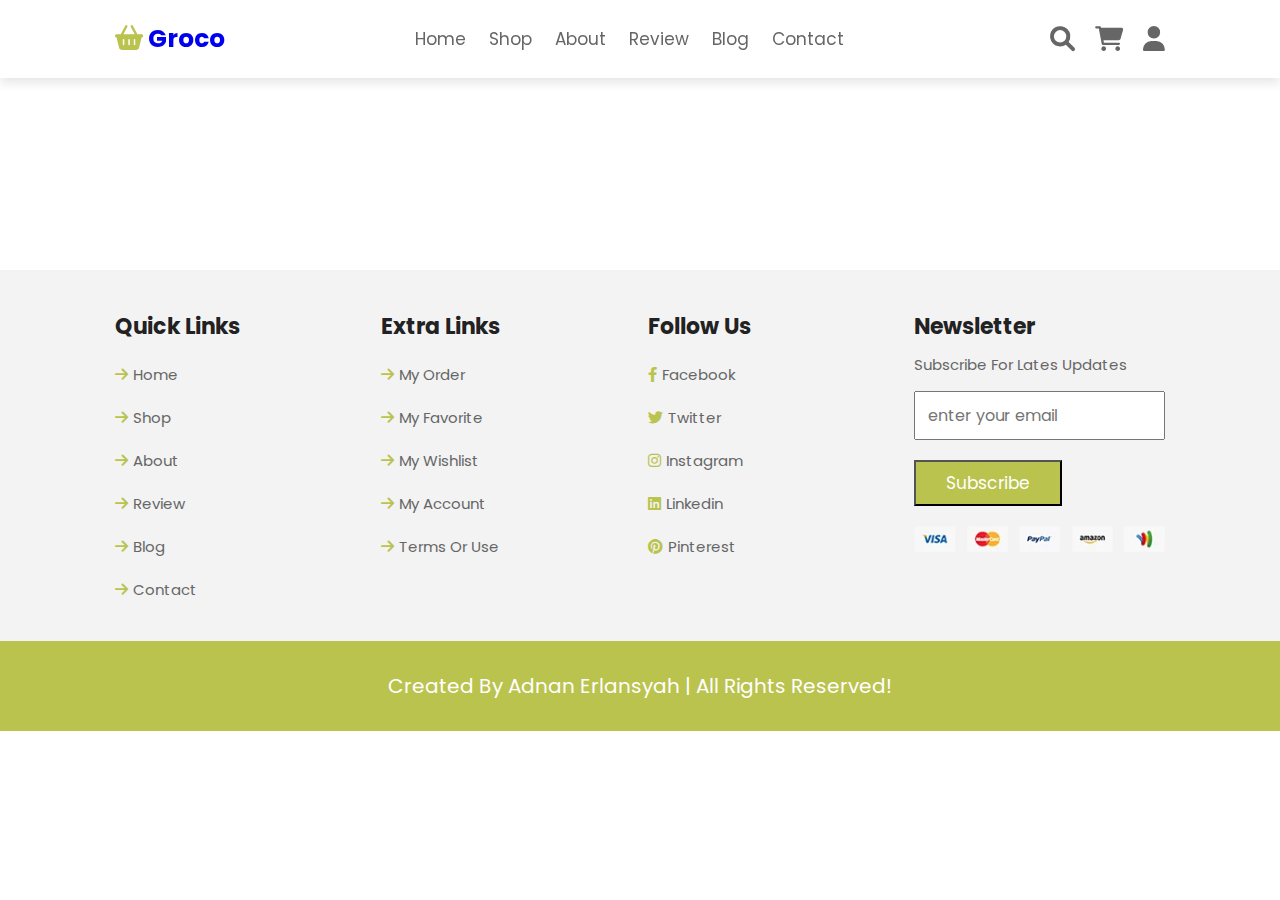
==== foodwebsite2/blog.html @ fff57b1a "two themes of webfood" ====
<!DOCTYPE html>
<html lang="en">
<head>
	<meta charset="UTF-8">
	<meta name="viewport" content="width=device-width, initial-scale=1.0">
	<title>blog</title>

	<!-- link stylesheet -->
	<link rel="stylesheet" href="css/style.css">

	<!-- font awesome cdn link -->
	<link rel="stylesheet" href="https://cdnjs.cloudflare.com/ajax/libs/font-awesome/6.0.0-beta2/css/all.min.css">


</head>
<body>
	

<!-- header section starts -->

<header class="header">
	<a href="home.html" class="logo"><i class="fas fa-shopping-basket"></i>groco</a>

    <nav class="navbar">
    	<a href="home.html">home</a>
    	<a href="shop.html">shop</a>
    	<a href="about.html">about</a>
    	<a href="review.html">review</a>
    	<a href="blog.html">blog</a>
    	<a href="contact.html">contact</a>
    </nav>

    <div class="icons">
    	<div class="fas fa-bars" id="menu-btn"></div>
    	<div class="fas fa-search" id="search-btn"></div>
    	<div class="fas fa-shopping-cart" id="cart-btn"></div>
    	<div class="fas fa-user" id="login-btn"></div>
    </div>

    <form action="" class="search-form">
    	<input type="text" placeholder="search here..." class="search" id="search-box">
    	<label for="search-box" class="fas fa-search"></label>
    </form>

    <div class="shopping-cart">
    	<div class="box">
    		<i class="fas fa-times"></i>
    		<img src="image/cart-1.jpg" alt="">
    		<div class="content">
    			<h3>organic food</h3>
    			<span class="quantity">1</span>
    			<span class="multiply">x</span>
    			<span class="price">$18.99</span>
    		</div>
    	</div>
    	<div class="box">
    		<i class="fas fa-times"></i>
    		<img src="image/cart-2.jpg" alt="">
    		<div class="content">
    			<h3>organic food</h3>
    			<span class="quantity">1</span>
    			<span class="multiply">x</span>
    			<span class="price">$18.99</span>
    		</div>
    	</div>
    	<div class="box">
    		<i class="fas fa-times"></i>
    		<img src="image/cart-3.jpg" alt="">
    		<div class="content">
    			<h3>organic food</h3>
    			<span class="quantity">1</span>
    			<span class="multiply">x</span>
    			<span class="price">$18.99</span>
    		</div>
    	</div>
    	<h3 class="total">total : <span>56.97</span></h3>
    	<a href="#" class="btn">checkout cart</a>
    </div>

    <form action="" class="login-form">
    	<h3>login form</h3>
    	<input type="email" placeholder="enter your email" class="box">
    	<input type="password" placeholder="enter your password" class="box">
    	<div class="remember">
    		<input type="checkbox" name="" id="remember-me">
    		<label for="remember-me">remember me</label>
    	</div>
    	<input type="submit" value="login now" class="btn">
    	<p>forget password? <a href="#">click here</a></p>
    	<p>don't have an account? <a href="#">create one</a></p>
    </form>

</header>

<!-- header section ends -->











<div class="space"></div>


<!-- footer section starts  -->

<section class="footer">
	<div class="box-container">
		
  		<div class="box">
  			<h3>quick links</h3>
	    	<a href="home.html"><i class="fas fa-arrow-right"></i>home</a>
	    	<a href="shop.html"><i class="fas fa-arrow-right"></i>shop</a>
	    	<a href="about.html"><i class="fas fa-arrow-right"></i>about</a>
	    	<a href="review.html"><i class="fas fa-arrow-right"></i>review</a>
	    	<a href="blog.html"><i class="fas fa-arrow-right"></i>blog</a>
	    	<a href="contact.html"><i class="fas fa-arrow-right"></i>contact</a>
  		</div>

  		<div class="box">
  			<h3>extra links</h3>
  			<a href="#"><i class="fas fa-arrow-right"></i>my order</a>
  			<a href="#"><i class="fas fa-arrow-right"></i>my favorite</a>
  			<a href="#"><i class="fas fa-arrow-right"></i>my wishlist</a>
  			<a href="#"><i class="fas fa-arrow-right"></i>my account</a>
  			<a href="#"><i class="fas fa-arrow-right"></i>terms or use</a>
  		</div>

  		<div class="box">
  			<h3>follow us</h3>
  			<a href="#"><i class="fab fa-facebook-f"></i>facebook</a>
  			<a href="#"><i class="fab fa-twitter"></i>twitter</a>
  			<a href="#"><i class="fab fa-instagram"></i>instagram</a>
  			<a href="#"><i class="fab fa-linkedin"></i>linkedin</a>
  			<a href="#"><i class="fab fa-pinterest"></i>pinterest</a>
  		</div>

  		<div class="box">
  			<h3>newsletter</h3>
  			<p>subscribe for lates updates</p>
  			
  			<form action="">
  				<input type="email" placeholder="enter your email" name="" id="">
  				<input type="submit" value="subscribe" class="btn">
  			</form>
  			<img src="image/payment.png" class="payment" alt="">
  		</div>

  		

	</div>
</section>

<section class="credit">
	created by adnan erlansyah | all rights reserved!
</section>

<!-- footer section ends  -->

<script src="js/script.js"></script>	

</body>
</html>
---- foodwebsite2/css/style.css ----
@import url("https://fonts.googleapis.com/css2?family=Poppins:wght@200;300;400;500;600&display=swap");
* {
  margin: 0;
  padding: 0;
  font-family: 'Poppins', sans-serif;
  box-sizing: border-box;
  outline: none;
  text-decoration: none;
  text-transform: capitalize;
  transition: .2s linear; }

html {
  font-size: 62.5%;
  overflow-x: hidden;
  scroll-behavior: smooth; }

section {
  padding: 3rem 9%; }

.heading {
  background: url(../image/heading-bg.jpg) no-repeat;
  background-size: cover;
  background-position: center;
  text-align: center;
  padding-top: 12rem;
  padding-bottom: 8rem; }
  .heading h1 {
    color: #222;
    font-size: 4rem; }
  .heading p {
    padding-top: 1rem;
    font-size: 2rem;
    color: #666; }
    .heading p a {
      color: #222;
      padding-right: .5rem; }
      .heading p a:hover {
        color: #bac34e; }

.title {
  display: flex;
  align-items: center;
  font-size: 2.5rem;
  margin-bottom: 3rem;
  padding: 1.2rem 0;
  border-bottom: 0.1rem solid rgba(0, 0, 0, 0.1);
  color: #222; }
  .title span {
    color: #bac34e;
    padding-left: .5rem; }
  .title a {
    margin-left: auto;
    color: #666;
    font-size: 1.5rem; }
    .title a:hover {
      color: #bac34e; }

.btn {
  margin-top: 1rem;
  display: inline-block;
  padding: .8rem 3rem;
  background: #bac34e;
  color: #fff;
  font-size: 1.7rem;
  cursor: pointer; }
  .btn:hover {
    background: #222; }

.header {
  position: fixed;
  top: 0;
  left: 0;
  right: 0;
  z-index: 1000;
  background: #fff;
  box-shadow: 0 0.5rem 1rem rgba(0, 0, 0, 0.1);
  display: flex;
  align-items: center;
  justify-content: space-between;
  padding: 2rem 9%; }
  .header .logo {
    font-size: 2.5rem;
    font-weight: bolder; }
    .header .logo i {
      color: #bac34e;
      padding-right: .5rem; }
  .header .navbar a {
    font-size: 1.7rem;
    color: #666;
    margin: 0 1rem; }
    .header .navbar a:hover {
      color: #bac34e; }
  .header .icons div {
    font-size: 2.5rem;
    margin-left: 1.7rem;
    cursor: pointer;
    color: #666; }
    .header .icons div:hover {
      color: #bac34e; }
  .header .search-form {
    position: absolute;
    top: -115%;
    right: 2rem;
    width: 50rem;
    height: 5.5rem;
    border-radius: .5rem;
    display: flex;
    align-items: center;
    box-shadow: 0 0.5rem 1rem rgba(0, 0, 0, 0.1);
    background: #fff; }
    .header .search-form.active {
      top: 115%; }
    .header .search-form input {
      height: 100%;
      width: 100%;
      padding: 0 1.2rem;
      font-size: 1.6rem;
      color: #222;
      border: none;
      text-transform: none; }
    .header .search-form label {
      font-size: 2.5rem;
      margin-right: 1.7rem;
      cursor: pointer;
      color: #666; }
      .header .search-form label:hover {
        color: #bac34e; }
  .header .shopping-cart {
    position: absolute;
    top: 115%;
    right: -105%;
    background: #fff;
    border-radius: .5rem;
    box-shadow: 0 0.5rem 1rem rgba(0, 0, 0, 0.1);
    width: 35rem;
    padding: 2rem; }
    .header .shopping-cart.active {
      right: 2rem;
      transition: .4s linear; }
    .header .shopping-cart .box {
      display: flex;
      align-items: center;
      gap: 1.5rem;
      margin-bottom: 1.5rem;
      position: relative; }
      .header .shopping-cart .box .fa-times {
        position: absolute;
        top: 50%;
        right: 2rem;
        transform: translateY(-50%);
        font-size: 2rem;
        color: #666;
        cursor: pointer; }
        .header .shopping-cart .box .fa-times:hover {
          color: #bac34e; }
      .header .shopping-cart .box img {
        height: 10rem; }
      .header .shopping-cart .box .content h3 {
        font-size: 1.7rem;
        padding-bottom: .5rem;
        color: #222; }
      .header .shopping-cart .box .content span {
        font-size: 1.5rem;
        color: #666; }
        .header .shopping-cart .box .content span.multiply {
          margin: 0 .5rem; }
    .header .shopping-cart .total {
      color: #666;
      text-align: center;
      font-size: 2.2rem; }
      .header .shopping-cart .total span {
        color: #222; }
    .header .shopping-cart .btn {
      text-align: center;
      width: 100%; }
  .header .login-form {
    position: absolute;
    top: 115%;
    right: -105%;
    background: #fff;
    border-radius: .5rem;
    box-shadow: 0 0.5rem 1rem rgba(0, 0, 0, 0.1);
    width: 35rem;
    padding: 2rem; }
    .header .login-form.active {
      right: 2rem;
      transition: .5s linear; }
    .header .login-form h3 {
      color: #222;
      text-transform: uppercase;
      font-size: 2.2rem;
      text-align: center;
      margin-bottom: 0.7rem; }
    .header .login-form .box {
      margin: .7rem 0;
      border: 0.1rem solid rgba(0, 0, 0, 0.1);
      padding: 1rem 1.2rem;
      font-size: 1.5rem;
      color: #222;
      text-transform: none;
      width: 100%; }
    .header .login-form .remember {
      display: flex;
      align-items: center;
      gap: .5rem;
      margin: .7rem 0; }
      .header .login-form .remember label {
        font-size: 1.5rem;
        color: #666;
        cursor: pointer; }
    .header .login-form .btn {
      margin: 1rem 0;
      width: 100%;
      text-align: center; }
    .header .login-form p {
      color: #666;
      padding-top: .7rem;
      font-size: 1.4rem; }
      .header .login-form p a {
        color: #bac34e; }
        .header .login-form p a:hover {
          text-decoration: underline; }

#menu-btn {
  display: none; }

@keyframes fadeLeft {
  0% {
    transform: translateX(-5rem);
    opacity: 0; } }
@keyframes fadeUp {
  0% {
    transform: scale(0.5);
    opacity: 0; } }
.home {
  padding-top: 14rem;
  background: url(../image/home-bg.jpg) no-repeat;
  background-size: cover;
  background-position: center;
  position: relative; }
  .home .slides-container .slide {
    display: flex;
    align-items: center;
    flex-wrap: wrap;
    gap: 1.5rem;
    display: none; }
    .home .slides-container .slide.active {
      display: flex; }
    .home .slides-container .slide .content {
      flex: 1 1 40rem;
      animation: fadeLeft .4s linear .4s backwards; }
      .home .slides-container .slide .content span {
        color: #666;
        font-size: 2.5rem; }
      .home .slides-container .slide .content h3 {
        font-size: 6rem;
        color: #222;
        padding: .5rem 0; }
    .home .slides-container .slide .image {
      flex: 1 1 40rem;
      margin: 3rem 0; }
      .home .slides-container .slide .image img {
        width: 100%;
        animation: fadeUp .4s  linear; }
  .home #next-slide,
  .home #prev-slide {
    position: absolute;
    top: 50%;
    transform: translateY(-50%);
    height: 5rem;
    width: 5rem;
    line-height: 5rem;
    box-shadow: 0 0.5rem 1rem rgba(0, 0, 0, 0.1);
    text-align: center;
    background: #fff;
    font-size: 3rem;
    cursor: pointer; }
    .home #next-slide:hover,
    .home #prev-slide:hover {
      background: #bac34e;
      color: #fff; }
  .home #prev-slide {
    left: 2rem; }
  .home #next-slide {
    right: 2rem; }

.banner-container {
  display: grid;
  grid-template-columns: repeat(auto-fit, minmax(32rem, 1fr));
  gap: 1.5rem; }
  .banner-container .banner {
    position: relative;
    height: 25rem;
    overflow: hidden; }
    .banner-container .banner:hover img {
      transform: scale(1.2); }
    .banner-container .banner img {
      height: 100%;
      width: 100%;
      object-fit: cover; }
    .banner-container .banner .content {
      position: absolute;
      top: 50%;
      left: 2rem;
      transform: translateY(-50%); }
    .banner-container .banner span {
      color: #666;
      font-size: 1.5rem; }
    .banner-container .banner h3 {
      font-size: 2em;
      padding-top: .5rem;
      color: #222; }
    .banner-container .banner .btn {
      padding: .8rem 2.5rem; }

.category .box-container {
  display: grid;
  grid-template-columns: repeat(auto-fit, minmax(16rem, 1fr));
  gap: 1.5rem;
  padding: 4rem 0; }
  .category .box-container .box {
    text-align: center; }
    .category .box-container .box img {
      height: 15rem; }
    .category .box-container .box h3 {
      font-size: 2rem;
      margin: 1rem 0;
      color: #666; }
    .category .box-container .box:hover h3 {
      color: #bac34e; }

.products .box-container {
  display: grid;
  grid-template-columns: repeat(auto-fit, minmax(30rem, 1fr));
  gap: 1.5rem; }
  .products .box-container .box {
    position: relative;
    background: #f3f3f3;
    text-align: center;
    overflow: hidden; }
    .products .box-container .box:hover .icons {
      top: 0; }
    .products .box-container .box .icons {
      position: absolute;
      top: -105%;
      left: 0;
      height: 30rem;
      width: 100%;
      display: flex;
      align-items: center;
      justify-content: center;
      background: rgba(243, 243, 243, 0.8);
      gap: 1rem; }
      .products .box-container .box .icons a {
        font-size: 2rem;
        height: 5rem;
        width: 5rem;
        line-height: 5rem;
        background: #fff;
        color: #666;
        box-shadow: 0 0.5rem 1rem rgba(0, 0, 0, 0.1); }
        .products .box-container .box .icons a:hover {
          background: #bac34e;
          color: #fff; }
    .products .box-container .box .image {
      height: 30rem;
      width: 100%;
      overflow: hidden; }
      .products .box-container .box .image img {
        height: 100%;
        width: 100%;
        object-fit: cover; }
    .products .box-container .box .content {
      padding: 1.5rem; }
      .products .box-container .box .content h3 {
        font-size: 2rem;
        color: #222; }
      .products .box-container .box .content .price {
        font-size: 2rem;
        color: #222;
        padding: 1rem 0; }
      .products .box-container .box .content .stars i {
        font-size: 1.7rem;
        color: #bac34e; }

.space {
  min-height: 30vh; }

.footer {
  background: #f3f3f3; }
  .footer .box-container {
    display: grid;
    grid-template-columns: repeat(auto-fit, minmax(25rem, 1fr));
    gap: 1.5rem; }
    .footer .box-container .box h3 {
      font-size: 2.2rem;
      color: #222;
      padding: 1rem 0; }
    .footer .box-container .box p {
      font-size: 1.5rem;
      color: #666;
      padding-bottom: .5rem; }
    .footer .box-container .box a {
      font-size: 1.5rem;
      color: #666;
      padding: 1rem 0;
      display: block; }
      .footer .box-container .box a:hover {
        color: #bac34e; }
        .footer .box-container .box a:hover i {
          padding-right: 2rem; }
      .footer .box-container .box a i {
        padding-right: .5rem;
        color: #bac34e; }
    .footer .box-container .box form input[type="email"] {
      width: 100%;
      padding: 1rem 1.2rem;
      font-size: 1.6rem;
      color: #222;
      margin: 1rem 0;
      text-transform: none; }
    .footer .box-container .box .payment {
      width: 100%;
      margin-top: 2rem; }

.credit {
  text-align: center;
  background: #bac34e;
  color: #fff;
  font-size: 2rem; }

@media (max-width: 991px) {
  html {
    font-size: 55%; }

  .header {
    padding: 2rem; }

  section {
    padding: 3rem 2rem; }

  .home #next-slide,
  .home #prev-slide {
    transform: translateY(0);
    top: 88%; }

  .home #prev-slide {
    left: auto;
    right: 8rem; } }
@media (max-width: 768px) {
  #menu-btn {
    display: inline-block; }

  .header .search-form {
    width: 100%;
    right: 0;
    border-radius: 0; }
    .header .search-form.active {
      top: 99%;
      border-top: 0.1rem solid rgba(0, 0, 0, 0.1);
      border-bottom: 0.1rem solid rgba(0, 0, 0, 0.1); }
  .header .navbar {
    position: absolute;
    top: 99%;
    left: 0;
    right: 0;
    background: #fff;
    border-top: 0.1rem solid rgba(0, 0, 0, 0.1);
    border-bottom: 0.1rem solid rgba(0, 0, 0, 0.1);
    clip-path: polygon(0 0, 100% 0, 100% 0, 0 0); }
    .header .navbar.active {
      clip-path: polygon(0 0, 100% 0, 100% 100%, 0% 100%); }
    .header .navbar a {
      margin: 1.5rem;
      padding: 1.5rem;
      background: #f3f3f3;
      font-size: 2rem;
      display: block; } }
@media (max-width: 450px) {
  html {
    font-size: 55%; }

  .home .slides-container .slide .content h3 {
    font-size: 5rem; } }

/*# sourceMappingURL=style.css.map */
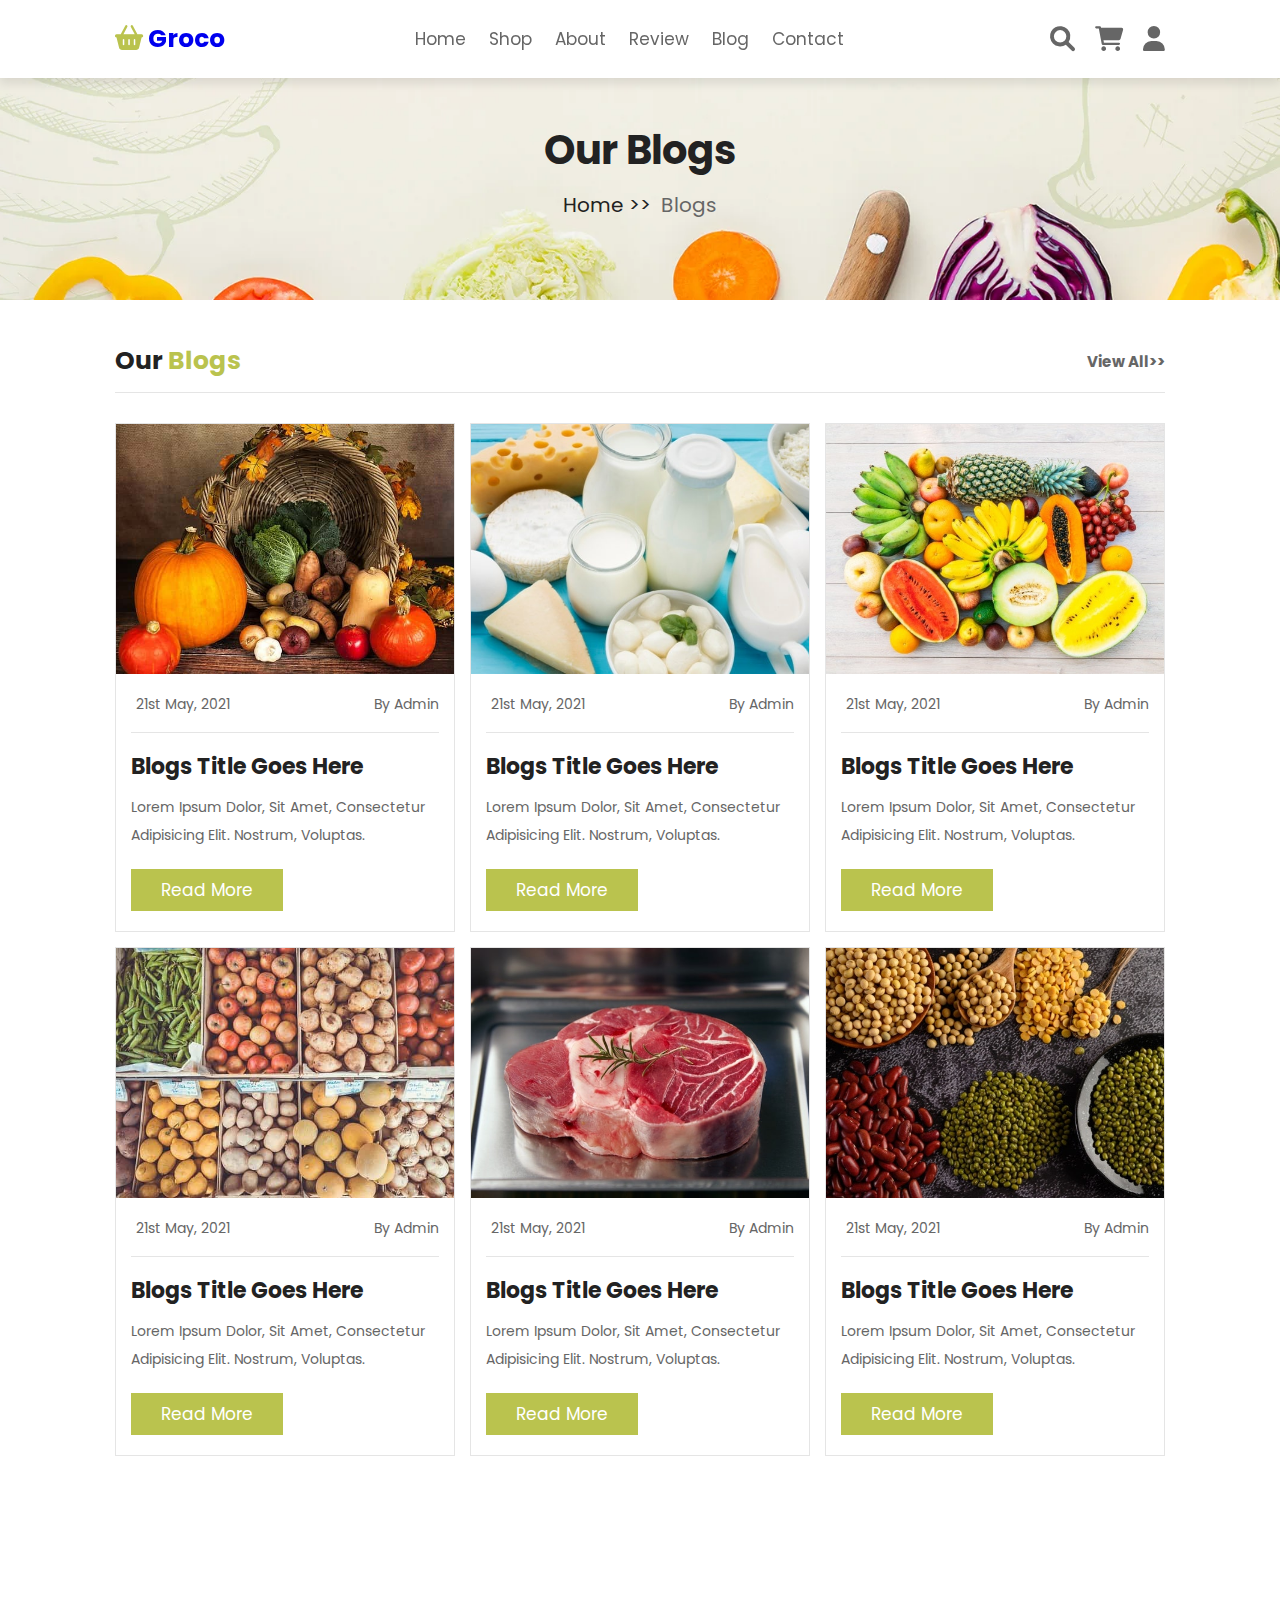
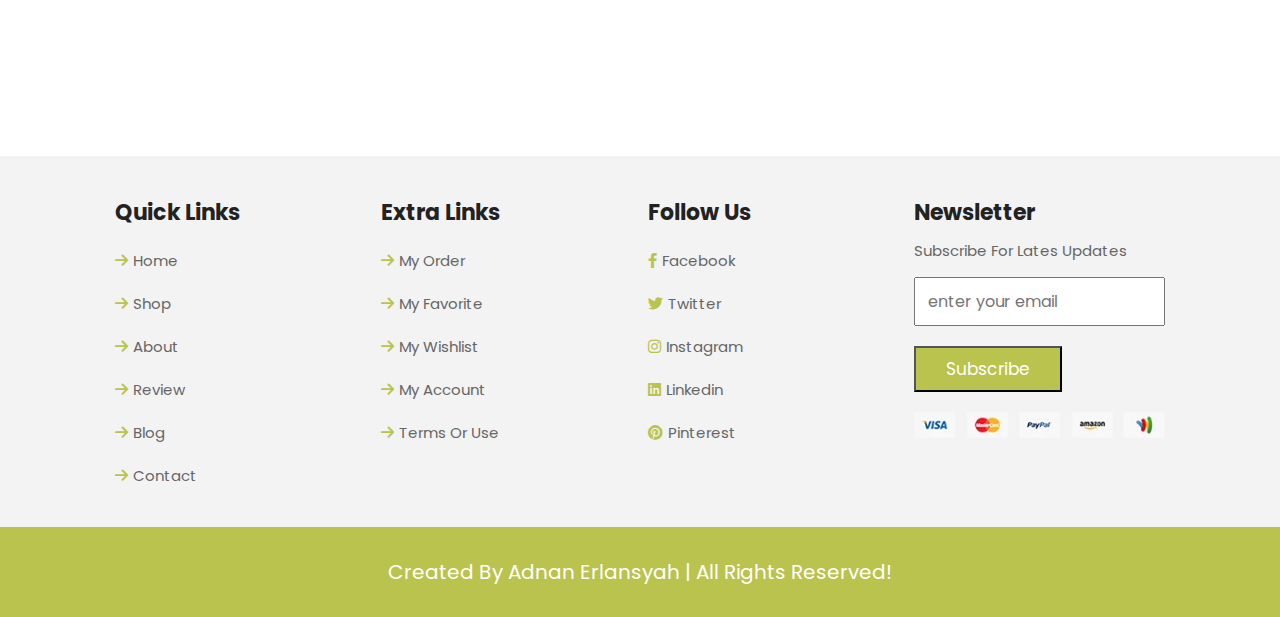
==== commit 8f9e6468: "update" ====
--- a/foodwebsite2/blog.html
+++ b/foodwebsite2/blog.html
@@ -1,168 +1,309 @@
-<!DOCTYPE html>
-<html lang="en">
-<head>
-	<meta charset="UTF-8">
-	<meta name="viewport" content="width=device-width, initial-scale=1.0">
-	<title>blog</title>
-
-	<!-- link stylesheet -->
-	<link rel="stylesheet" href="css/style.css">
-
-	<!-- font awesome cdn link -->
-	<link rel="stylesheet" href="https://cdnjs.cloudflare.com/ajax/libs/font-awesome/6.0.0-beta2/css/all.min.css">
-
-
-</head>
-<body>
-	
-
-<!-- header section starts -->
-
-<header class="header">
-	<a href="home.html" class="logo"><i class="fas fa-shopping-basket"></i>groco</a>
-
-    <nav class="navbar">
-    	<a href="home.html">home</a>
-    	<a href="shop.html">shop</a>
-    	<a href="about.html">about</a>
-    	<a href="review.html">review</a>
-    	<a href="blog.html">blog</a>
-    	<a href="contact.html">contact</a>
-    </nav>
-
-    <div class="icons">
-    	<div class="fas fa-bars" id="menu-btn"></div>
-    	<div class="fas fa-search" id="search-btn"></div>
-    	<div class="fas fa-shopping-cart" id="cart-btn"></div>
-    	<div class="fas fa-user" id="login-btn"></div>
-    </div>
-
-    <form action="" class="search-form">
-    	<input type="text" placeholder="search here..." class="search" id="search-box">
-    	<label for="search-box" class="fas fa-search"></label>
-    </form>
-
-    <div class="shopping-cart">
-    	<div class="box">
-    		<i class="fas fa-times"></i>
-    		<img src="image/cart-1.jpg" alt="">
-    		<div class="content">
-    			<h3>organic food</h3>
-    			<span class="quantity">1</span>
-    			<span class="multiply">x</span>
-    			<span class="price">$18.99</span>
-    		</div>
-    	</div>
-    	<div class="box">
-    		<i class="fas fa-times"></i>
-    		<img src="image/cart-2.jpg" alt="">
-    		<div class="content">
-    			<h3>organic food</h3>
-    			<span class="quantity">1</span>
-    			<span class="multiply">x</span>
-    			<span class="price">$18.99</span>
-    		</div>
-    	</div>
-    	<div class="box">
-    		<i class="fas fa-times"></i>
-    		<img src="image/cart-3.jpg" alt="">
-    		<div class="content">
-    			<h3>organic food</h3>
-    			<span class="quantity">1</span>
-    			<span class="multiply">x</span>
-    			<span class="price">$18.99</span>
-    		</div>
-    	</div>
-    	<h3 class="total">total : <span>56.97</span></h3>
-    	<a href="#" class="btn">checkout cart</a>
-    </div>
-
-    <form action="" class="login-form">
-    	<h3>login form</h3>
-    	<input type="email" placeholder="enter your email" class="box">
-    	<input type="password" placeholder="enter your password" class="box">
-    	<div class="remember">
-    		<input type="checkbox" name="" id="remember-me">
-    		<label for="remember-me">remember me</label>
-    	</div>
-    	<input type="submit" value="login now" class="btn">
-    	<p>forget password? <a href="#">click here</a></p>
-    	<p>don't have an account? <a href="#">create one</a></p>
-    </form>
-
-</header>
-
-<!-- header section ends -->
-
-
-
-
-
-
-
-
-
-
-
-<div class="space"></div>
-
-
-<!-- footer section starts  -->
-
-<section class="footer">
-	<div class="box-container">
-		
-  		<div class="box">
-  			<h3>quick links</h3>
-	    	<a href="home.html"><i class="fas fa-arrow-right"></i>home</a>
-	    	<a href="shop.html"><i class="fas fa-arrow-right"></i>shop</a>
-	    	<a href="about.html"><i class="fas fa-arrow-right"></i>about</a>
-	    	<a href="review.html"><i class="fas fa-arrow-right"></i>review</a>
-	    	<a href="blog.html"><i class="fas fa-arrow-right"></i>blog</a>
-	    	<a href="contact.html"><i class="fas fa-arrow-right"></i>contact</a>
-  		</div>
-
-  		<div class="box">
-  			<h3>extra links</h3>
-  			<a href="#"><i class="fas fa-arrow-right"></i>my order</a>
-  			<a href="#"><i class="fas fa-arrow-right"></i>my favorite</a>
-  			<a href="#"><i class="fas fa-arrow-right"></i>my wishlist</a>
-  			<a href="#"><i class="fas fa-arrow-right"></i>my account</a>
-  			<a href="#"><i class="fas fa-arrow-right"></i>terms or use</a>
-  		</div>
-
-  		<div class="box">
-  			<h3>follow us</h3>
-  			<a href="#"><i class="fab fa-facebook-f"></i>facebook</a>
-  			<a href="#"><i class="fab fa-twitter"></i>twitter</a>
-  			<a href="#"><i class="fab fa-instagram"></i>instagram</a>
-  			<a href="#"><i class="fab fa-linkedin"></i>linkedin</a>
-  			<a href="#"><i class="fab fa-pinterest"></i>pinterest</a>
-  		</div>
-
-  		<div class="box">
-  			<h3>newsletter</h3>
-  			<p>subscribe for lates updates</p>
-  			
-  			<form action="">
-  				<input type="email" placeholder="enter your email" name="" id="">
-  				<input type="submit" value="subscribe" class="btn">
-  			</form>
-  			<img src="image/payment.png" class="payment" alt="">
-  		</div>
-
-  		
-
-	</div>
-</section>
-
-<section class="credit">
-	created by adnan erlansyah | all rights reserved!
-</section>
-
-<!-- footer section ends  -->
-
-<script src="js/script.js"></script>	
-
-</body>
+<!DOCTYPE html>
+<html lang="en">
+<head>
+	<meta charset="UTF-8">
+	<meta name="viewport" content="width=device-width, initial-scale=1.0">
+	<title>blog</title>
+
+	<!-- link stylesheet -->
+	<link rel="stylesheet" href="css/style.css">
+
+	<!-- font awesome cdn link -->
+	<link rel="stylesheet" href="https://cdnjs.cloudflare.com/ajax/libs/font-awesome/6.0.0-beta2/css/all.min.css">
+
+
+</head>
+<body>
+	
+
+<!-- header section starts -->
+
+<header class="header">
+	<a href="home.html" class="logo"><i class="fas fa-shopping-basket"></i>groco</a>
+
+    <nav class="navbar">
+    	<a href="home.html">home</a>
+    	<a href="shop.html">shop</a>
+    	<a href="about.html">about</a>
+    	<a href="review.html">review</a>
+    	<a href="blog.html">blog</a>
+    	<a href="contact.html">contact</a>
+    </nav>
+
+    <div class="icons">
+    	<div class="fas fa-bars" id="menu-btn"></div>
+    	<div class="fas fa-search" id="search-btn"></div>
+    	<div class="fas fa-shopping-cart" id="cart-btn"></div>
+    	<div class="fas fa-user" id="login-btn"></div>
+    </div>
+
+    <form action="" class="search-form">
+    	<input type="text" placeholder="search here..." class="search" id="search-box">
+    	<label for="search-box" class="fas fa-search"></label>
+    </form>
+
+    <div class="shopping-cart">
+    	<div class="box">
+    		<i class="fas fa-times"></i>
+    		<img src="image/cart-1.jpg" alt="">
+    		<div class="content">
+    			<h3>organic food</h3>
+    			<span class="quantity">1</span>
+    			<span class="multiply">x</span>
+    			<span class="price">$18.99</span>
+    		</div>
+    	</div>
+    	<div class="box">
+    		<i class="fas fa-times"></i>
+    		<img src="image/cart-2.jpg" alt="">
+    		<div class="content">
+    			<h3>organic food</h3>
+    			<span class="quantity">1</span>
+    			<span class="multiply">x</span>
+    			<span class="price">$18.99</span>
+    		</div>
+    	</div>
+    	<div class="box">
+    		<i class="fas fa-times"></i>
+    		<img src="image/cart-3.jpg" alt="">
+    		<div class="content">
+    			<h3>organic food</h3>
+    			<span class="quantity">1</span>
+    			<span class="multiply">x</span>
+    			<span class="price">$18.99</span>
+    		</div>
+    	</div>
+    	<h3 class="total">total : <span>56.97</span></h3>
+    	<a href="#" class="btn">checkout cart</a>
+    </div>
+
+    <form action="" class="login-form">
+    	<h3>login form</h3>
+    	<input type="email" placeholder="enter your email" class="box">
+    	<input type="password" placeholder="enter your password" class="box">
+    	<div class="remember">
+    		<input type="checkbox" name="" id="remember-me">
+    		<label for="remember-me">remember me</label>
+    	</div>
+    	<input type="submit" value="login now" class="btn">
+    	<p>forget password? <a href="#">click here</a></p>
+    	<p>don't have an account? <a href="#">create one</a></p>
+    </form>
+
+</header>
+
+<!-- header section ends -->
+
+<div class="heading">
+	<h1>our blogs</h1>
+	<p> <a href="home.html">home >></a> blogs </p>
+</div>
+
+<section class="blogs">
+	
+	<h1 class="title">our<span>blogs</span><a href="#">view all>></a></h1>
+
+	<div class="box-container">
+		
+		<div class="box">
+			<div class="image">
+				<img src="image/blog-1.jpg" alt="">
+			</div>
+			<div class="content">
+				<div class="icons">
+					<a href="#"><i class="fas fa-calender"></i>21st may, 2021</a>
+					<a href="#"><i class="fas fa-calender"></i> by admin</a>
+				</div>
+				<h3>blogs title goes here</h3>
+				<p>Lorem ipsum dolor, sit amet, consectetur adipisicing elit. Nostrum, voluptas.</p>
+				<a href="#" class="btn">read more</a>
+			</div>
+		</div>
+
+		<div class="box">
+			<div class="image">
+				<img src="image/blog-2.jpg" alt="">
+			</div>
+			<div class="content">
+				<div class="icons">
+					<a href="#"><i class="fas fa-calender"></i>21st may, 2021</a>
+					<a href="#"><i class="fas fa-calender"></i> by admin</a>
+				</div>
+				<h3>blogs title goes here</h3>
+				<p>Lorem ipsum dolor, sit amet, consectetur adipisicing elit. Nostrum, voluptas.</p>
+				<a href="#" class="btn">read more</a>
+			</div>
+		</div>
+
+		<div class="box">
+			<div class="image">
+				<img src="image/blog-3.jpg" alt="">
+			</div>
+			<div class="content">
+				<div class="icons">
+					<a href="#"><i class="fas fa-calender"></i>21st may, 2021</a>
+					<a href="#"><i class="fas fa-calender"></i> by admin</a>
+				</div>
+				<h3>blogs title goes here</h3>
+				<p>Lorem ipsum dolor, sit amet, consectetur adipisicing elit. Nostrum, voluptas.</p>
+				<a href="#" class="btn">read more</a>
+			</div>
+		</div>
+
+		<div class="box">
+			<div class="image">
+				<img src="image/blog-4.jpg" alt="">
+			</div>
+			<div class="content">
+				<div class="icons">
+					<a href="#"><i class="fas fa-calender"></i>21st may, 2021</a>
+					<a href="#"><i class="fas fa-calender"></i> by admin</a>
+				</div>
+				<h3>blogs title goes here</h3>
+				<p>Lorem ipsum dolor, sit amet, consectetur adipisicing elit. Nostrum, voluptas.</p>
+				<a href="#" class="btn">read more</a>
+			</div>
+		</div>
+
+		<div class="box">
+			<div class="image">
+				<img src="image/blog-5.jpg" alt="">
+			</div>
+			<div class="content">
+				<div class="icons">
+					<a href="#"><i class="fas fa-calender"></i>21st may, 2021</a>
+					<a href="#"><i class="fas fa-calender"></i> by admin</a>
+				</div>
+				<h3>blogs title goes here</h3>
+				<p>Lorem ipsum dolor, sit amet, consectetur adipisicing elit. Nostrum, voluptas.</p>
+				<a href="#" class="btn">read more</a>
+			</div>
+		</div>
+
+		<div class="box">
+			<div class="image">
+				<img src="image/blog-6.jpg" alt="">
+			</div>
+			<div class="content">
+				<div class="icons">
+					<a href="#"><i class="fas fa-calender"></i>21st may, 2021</a>
+					<a href="#"><i class="fas fa-calender"></i> by admin</a>
+				</div>
+				<h3>blogs title goes here</h3>
+				<p>Lorem ipsum dolor, sit amet, consectetur adipisicing elit. Nostrum, voluptas.</p>
+				<a href="#" class="btn">read more</a>
+			</div>
+		</div>
+
+				
+
+	</div>
+
+
+
+</section>
+
+
+
+
+
+
+
+
+
+
+
+
+
+
+
+
+
+
+
+
+
+
+
+
+
+
+
+
+
+
+
+
+
+
+
+
+
+
+
+
+
+
+
+<div class="space"></div>
+
+
+<!-- footer section starts  -->
+
+<section class="footer">
+	<div class="box-container">
+		
+  		<div class="box">
+  			<h3>quick links</h3>
+	    	<a href="home.html"><i class="fas fa-arrow-right"></i>home</a>
+	    	<a href="shop.html"><i class="fas fa-arrow-right"></i>shop</a>
+	    	<a href="about.html"><i class="fas fa-arrow-right"></i>about</a>
+	    	<a href="review.html"><i class="fas fa-arrow-right"></i>review</a>
+	    	<a href="blog.html"><i class="fas fa-arrow-right"></i>blog</a>
+	    	<a href="contact.html"><i class="fas fa-arrow-right"></i>contact</a>
+  		</div>
+
+  		<div class="box">
+  			<h3>extra links</h3>
+  			<a href="#"><i class="fas fa-arrow-right"></i>my order</a>
+  			<a href="#"><i class="fas fa-arrow-right"></i>my favorite</a>
+  			<a href="#"><i class="fas fa-arrow-right"></i>my wishlist</a>
+  			<a href="#"><i class="fas fa-arrow-right"></i>my account</a>
+  			<a href="#"><i class="fas fa-arrow-right"></i>terms or use</a>
+  		</div>
+
+  		<div class="box">
+  			<h3>follow us</h3>
+  			<a href="#"><i class="fab fa-facebook-f"></i>facebook</a>
+  			<a href="#"><i class="fab fa-twitter"></i>twitter</a>
+  			<a href="#"><i class="fab fa-instagram"></i>instagram</a>
+  			<a href="#"><i class="fab fa-linkedin"></i>linkedin</a>
+  			<a href="#"><i class="fab fa-pinterest"></i>pinterest</a>
+  		</div>
+
+  		<div class="box">
+  			<h3>newsletter</h3>
+  			<p>subscribe for lates updates</p>
+  			
+  			<form action="">
+  				<input type="email" placeholder="enter your email" name="" id="">
+  				<input type="submit" value="subscribe" class="btn">
+  			</form>
+  			<img src="image/payment.png" class="payment" alt="">
+  		</div>
+
+  		
+
+	</div>
+</section>
+
+<section class="credit">
+	created by adnan erlansyah | all rights reserved!
+</section>
+
+<!-- footer section ends  -->
+
+<script src="js/script.js"></script>	
+
+</body>
 </html>--- a/foodwebsite2/css/style.css
+++ b/foodwebsite2/css/style.css
@@ -1,486 +1,697 @@
-@import url("https://fonts.googleapis.com/css2?family=Poppins:wght@200;300;400;500;600&display=swap");
-* {
-  margin: 0;
-  padding: 0;
-  font-family: 'Poppins', sans-serif;
-  box-sizing: border-box;
-  outline: none;
-  text-decoration: none;
-  text-transform: capitalize;
-  transition: .2s linear; }
-
-html {
-  font-size: 62.5%;
-  overflow-x: hidden;
-  scroll-behavior: smooth; }
-
-section {
-  padding: 3rem 9%; }
-
-.heading {
-  background: url(../image/heading-bg.jpg) no-repeat;
-  background-size: cover;
-  background-position: center;
-  text-align: center;
-  padding-top: 12rem;
-  padding-bottom: 8rem; }
-  .heading h1 {
-    color: #222;
-    font-size: 4rem; }
-  .heading p {
-    padding-top: 1rem;
-    font-size: 2rem;
-    color: #666; }
-    .heading p a {
-      color: #222;
-      padding-right: .5rem; }
-      .heading p a:hover {
-        color: #bac34e; }
-
-.title {
-  display: flex;
-  align-items: center;
-  font-size: 2.5rem;
-  margin-bottom: 3rem;
-  padding: 1.2rem 0;
-  border-bottom: 0.1rem solid rgba(0, 0, 0, 0.1);
-  color: #222; }
-  .title span {
-    color: #bac34e;
-    padding-left: .5rem; }
-  .title a {
-    margin-left: auto;
-    color: #666;
-    font-size: 1.5rem; }
-    .title a:hover {
-      color: #bac34e; }
-
-.btn {
-  margin-top: 1rem;
-  display: inline-block;
-  padding: .8rem 3rem;
-  background: #bac34e;
-  color: #fff;
-  font-size: 1.7rem;
-  cursor: pointer; }
-  .btn:hover {
-    background: #222; }
-
-.header {
-  position: fixed;
-  top: 0;
-  left: 0;
-  right: 0;
-  z-index: 1000;
-  background: #fff;
-  box-shadow: 0 0.5rem 1rem rgba(0, 0, 0, 0.1);
-  display: flex;
-  align-items: center;
-  justify-content: space-between;
-  padding: 2rem 9%; }
-  .header .logo {
-    font-size: 2.5rem;
-    font-weight: bolder; }
-    .header .logo i {
-      color: #bac34e;
-      padding-right: .5rem; }
-  .header .navbar a {
-    font-size: 1.7rem;
-    color: #666;
-    margin: 0 1rem; }
-    .header .navbar a:hover {
-      color: #bac34e; }
-  .header .icons div {
-    font-size: 2.5rem;
-    margin-left: 1.7rem;
-    cursor: pointer;
-    color: #666; }
-    .header .icons div:hover {
-      color: #bac34e; }
-  .header .search-form {
-    position: absolute;
-    top: -115%;
-    right: 2rem;
-    width: 50rem;
-    height: 5.5rem;
-    border-radius: .5rem;
-    display: flex;
-    align-items: center;
-    box-shadow: 0 0.5rem 1rem rgba(0, 0, 0, 0.1);
-    background: #fff; }
-    .header .search-form.active {
-      top: 115%; }
-    .header .search-form input {
-      height: 100%;
-      width: 100%;
-      padding: 0 1.2rem;
-      font-size: 1.6rem;
-      color: #222;
-      border: none;
-      text-transform: none; }
-    .header .search-form label {
-      font-size: 2.5rem;
-      margin-right: 1.7rem;
-      cursor: pointer;
-      color: #666; }
-      .header .search-form label:hover {
-        color: #bac34e; }
-  .header .shopping-cart {
-    position: absolute;
-    top: 115%;
-    right: -105%;
-    background: #fff;
-    border-radius: .5rem;
-    box-shadow: 0 0.5rem 1rem rgba(0, 0, 0, 0.1);
-    width: 35rem;
-    padding: 2rem; }
-    .header .shopping-cart.active {
-      right: 2rem;
-      transition: .4s linear; }
-    .header .shopping-cart .box {
-      display: flex;
-      align-items: center;
-      gap: 1.5rem;
-      margin-bottom: 1.5rem;
-      position: relative; }
-      .header .shopping-cart .box .fa-times {
-        position: absolute;
-        top: 50%;
-        right: 2rem;
-        transform: translateY(-50%);
-        font-size: 2rem;
-        color: #666;
-        cursor: pointer; }
-        .header .shopping-cart .box .fa-times:hover {
-          color: #bac34e; }
-      .header .shopping-cart .box img {
-        height: 10rem; }
-      .header .shopping-cart .box .content h3 {
-        font-size: 1.7rem;
-        padding-bottom: .5rem;
-        color: #222; }
-      .header .shopping-cart .box .content span {
-        font-size: 1.5rem;
-        color: #666; }
-        .header .shopping-cart .box .content span.multiply {
-          margin: 0 .5rem; }
-    .header .shopping-cart .total {
-      color: #666;
-      text-align: center;
-      font-size: 2.2rem; }
-      .header .shopping-cart .total span {
-        color: #222; }
-    .header .shopping-cart .btn {
-      text-align: center;
-      width: 100%; }
-  .header .login-form {
-    position: absolute;
-    top: 115%;
-    right: -105%;
-    background: #fff;
-    border-radius: .5rem;
-    box-shadow: 0 0.5rem 1rem rgba(0, 0, 0, 0.1);
-    width: 35rem;
-    padding: 2rem; }
-    .header .login-form.active {
-      right: 2rem;
-      transition: .5s linear; }
-    .header .login-form h3 {
-      color: #222;
-      text-transform: uppercase;
-      font-size: 2.2rem;
-      text-align: center;
-      margin-bottom: 0.7rem; }
-    .header .login-form .box {
-      margin: .7rem 0;
-      border: 0.1rem solid rgba(0, 0, 0, 0.1);
-      padding: 1rem 1.2rem;
-      font-size: 1.5rem;
-      color: #222;
-      text-transform: none;
-      width: 100%; }
-    .header .login-form .remember {
-      display: flex;
-      align-items: center;
-      gap: .5rem;
-      margin: .7rem 0; }
-      .header .login-form .remember label {
-        font-size: 1.5rem;
-        color: #666;
-        cursor: pointer; }
-    .header .login-form .btn {
-      margin: 1rem 0;
-      width: 100%;
-      text-align: center; }
-    .header .login-form p {
-      color: #666;
-      padding-top: .7rem;
-      font-size: 1.4rem; }
-      .header .login-form p a {
-        color: #bac34e; }
-        .header .login-form p a:hover {
-          text-decoration: underline; }
-
-#menu-btn {
-  display: none; }
-
-@keyframes fadeLeft {
-  0% {
-    transform: translateX(-5rem);
-    opacity: 0; } }
-@keyframes fadeUp {
-  0% {
-    transform: scale(0.5);
-    opacity: 0; } }
-.home {
-  padding-top: 14rem;
-  background: url(../image/home-bg.jpg) no-repeat;
-  background-size: cover;
-  background-position: center;
-  position: relative; }
-  .home .slides-container .slide {
-    display: flex;
-    align-items: center;
-    flex-wrap: wrap;
-    gap: 1.5rem;
-    display: none; }
-    .home .slides-container .slide.active {
-      display: flex; }
-    .home .slides-container .slide .content {
-      flex: 1 1 40rem;
-      animation: fadeLeft .4s linear .4s backwards; }
-      .home .slides-container .slide .content span {
-        color: #666;
-        font-size: 2.5rem; }
-      .home .slides-container .slide .content h3 {
-        font-size: 6rem;
-        color: #222;
-        padding: .5rem 0; }
-    .home .slides-container .slide .image {
-      flex: 1 1 40rem;
-      margin: 3rem 0; }
-      .home .slides-container .slide .image img {
-        width: 100%;
-        animation: fadeUp .4s  linear; }
-  .home #next-slide,
-  .home #prev-slide {
-    position: absolute;
-    top: 50%;
-    transform: translateY(-50%);
-    height: 5rem;
-    width: 5rem;
-    line-height: 5rem;
-    box-shadow: 0 0.5rem 1rem rgba(0, 0, 0, 0.1);
-    text-align: center;
-    background: #fff;
-    font-size: 3rem;
-    cursor: pointer; }
-    .home #next-slide:hover,
-    .home #prev-slide:hover {
-      background: #bac34e;
-      color: #fff; }
-  .home #prev-slide {
-    left: 2rem; }
-  .home #next-slide {
-    right: 2rem; }
-
-.banner-container {
-  display: grid;
-  grid-template-columns: repeat(auto-fit, minmax(32rem, 1fr));
-  gap: 1.5rem; }
-  .banner-container .banner {
-    position: relative;
-    height: 25rem;
-    overflow: hidden; }
-    .banner-container .banner:hover img {
-      transform: scale(1.2); }
-    .banner-container .banner img {
-      height: 100%;
-      width: 100%;
-      object-fit: cover; }
-    .banner-container .banner .content {
-      position: absolute;
-      top: 50%;
-      left: 2rem;
-      transform: translateY(-50%); }
-    .banner-container .banner span {
-      color: #666;
-      font-size: 1.5rem; }
-    .banner-container .banner h3 {
-      font-size: 2em;
-      padding-top: .5rem;
-      color: #222; }
-    .banner-container .banner .btn {
-      padding: .8rem 2.5rem; }
-
-.category .box-container {
-  display: grid;
-  grid-template-columns: repeat(auto-fit, minmax(16rem, 1fr));
-  gap: 1.5rem;
-  padding: 4rem 0; }
-  .category .box-container .box {
-    text-align: center; }
-    .category .box-container .box img {
-      height: 15rem; }
-    .category .box-container .box h3 {
-      font-size: 2rem;
-      margin: 1rem 0;
-      color: #666; }
-    .category .box-container .box:hover h3 {
-      color: #bac34e; }
-
-.products .box-container {
-  display: grid;
-  grid-template-columns: repeat(auto-fit, minmax(30rem, 1fr));
-  gap: 1.5rem; }
-  .products .box-container .box {
-    position: relative;
-    background: #f3f3f3;
-    text-align: center;
-    overflow: hidden; }
-    .products .box-container .box:hover .icons {
-      top: 0; }
-    .products .box-container .box .icons {
-      position: absolute;
-      top: -105%;
-      left: 0;
-      height: 30rem;
-      width: 100%;
-      display: flex;
-      align-items: center;
-      justify-content: center;
-      background: rgba(243, 243, 243, 0.8);
-      gap: 1rem; }
-      .products .box-container .box .icons a {
-        font-size: 2rem;
-        height: 5rem;
-        width: 5rem;
-        line-height: 5rem;
-        background: #fff;
-        color: #666;
-        box-shadow: 0 0.5rem 1rem rgba(0, 0, 0, 0.1); }
-        .products .box-container .box .icons a:hover {
-          background: #bac34e;
-          color: #fff; }
-    .products .box-container .box .image {
-      height: 30rem;
-      width: 100%;
-      overflow: hidden; }
-      .products .box-container .box .image img {
-        height: 100%;
-        width: 100%;
-        object-fit: cover; }
-    .products .box-container .box .content {
-      padding: 1.5rem; }
-      .products .box-container .box .content h3 {
-        font-size: 2rem;
-        color: #222; }
-      .products .box-container .box .content .price {
-        font-size: 2rem;
-        color: #222;
-        padding: 1rem 0; }
-      .products .box-container .box .content .stars i {
-        font-size: 1.7rem;
-        color: #bac34e; }
-
-.space {
-  min-height: 30vh; }
-
-.footer {
-  background: #f3f3f3; }
-  .footer .box-container {
-    display: grid;
-    grid-template-columns: repeat(auto-fit, minmax(25rem, 1fr));
-    gap: 1.5rem; }
-    .footer .box-container .box h3 {
-      font-size: 2.2rem;
-      color: #222;
-      padding: 1rem 0; }
-    .footer .box-container .box p {
-      font-size: 1.5rem;
-      color: #666;
-      padding-bottom: .5rem; }
-    .footer .box-container .box a {
-      font-size: 1.5rem;
-      color: #666;
-      padding: 1rem 0;
-      display: block; }
-      .footer .box-container .box a:hover {
-        color: #bac34e; }
-        .footer .box-container .box a:hover i {
-          padding-right: 2rem; }
-      .footer .box-container .box a i {
-        padding-right: .5rem;
-        color: #bac34e; }
-    .footer .box-container .box form input[type="email"] {
-      width: 100%;
-      padding: 1rem 1.2rem;
-      font-size: 1.6rem;
-      color: #222;
-      margin: 1rem 0;
-      text-transform: none; }
-    .footer .box-container .box .payment {
-      width: 100%;
-      margin-top: 2rem; }
-
-.credit {
-  text-align: center;
-  background: #bac34e;
-  color: #fff;
-  font-size: 2rem; }
-
-@media (max-width: 991px) {
-  html {
-    font-size: 55%; }
-
-  .header {
-    padding: 2rem; }
-
-  section {
-    padding: 3rem 2rem; }
-
-  .home #next-slide,
-  .home #prev-slide {
-    transform: translateY(0);
-    top: 88%; }
-
-  .home #prev-slide {
-    left: auto;
-    right: 8rem; } }
-@media (max-width: 768px) {
-  #menu-btn {
-    display: inline-block; }
-
-  .header .search-form {
-    width: 100%;
-    right: 0;
-    border-radius: 0; }
-    .header .search-form.active {
-      top: 99%;
-      border-top: 0.1rem solid rgba(0, 0, 0, 0.1);
-      border-bottom: 0.1rem solid rgba(0, 0, 0, 0.1); }
-  .header .navbar {
-    position: absolute;
-    top: 99%;
-    left: 0;
-    right: 0;
-    background: #fff;
-    border-top: 0.1rem solid rgba(0, 0, 0, 0.1);
-    border-bottom: 0.1rem solid rgba(0, 0, 0, 0.1);
-    clip-path: polygon(0 0, 100% 0, 100% 0, 0 0); }
-    .header .navbar.active {
-      clip-path: polygon(0 0, 100% 0, 100% 100%, 0% 100%); }
-    .header .navbar a {
-      margin: 1.5rem;
-      padding: 1.5rem;
-      background: #f3f3f3;
-      font-size: 2rem;
-      display: block; } }
-@media (max-width: 450px) {
-  html {
-    font-size: 55%; }
-
-  .home .slides-container .slide .content h3 {
-    font-size: 5rem; } }
-
-/*# sourceMappingURL=style.css.map */
+@import url("https://fonts.googleapis.com/css2?family=Poppins:wght@200;300;400;500;600&display=swap");
+* {
+  margin: 0;
+  padding: 0;
+  font-family: 'Poppins', sans-serif;
+  box-sizing: border-box;
+  outline: none;
+  text-decoration: none;
+  text-transform: capitalize;
+  transition: .2s linear; }
+
+html {
+  font-size: 62.5%;
+  overflow-x: hidden;
+  scroll-behavior: smooth; }
+
+section {
+  padding: 3rem 9%; }
+
+.heading {
+  background: url(../image/heading-bg.jpg) no-repeat;
+  background-size: cover;
+  background-position: center;
+  text-align: center;
+  padding-top: 12rem;
+  padding-bottom: 8rem; }
+  .heading h1 {
+    color: #222;
+    font-size: 4rem; }
+  .heading p {
+    padding-top: 1rem;
+    font-size: 2rem;
+    color: #666; }
+    .heading p a {
+      color: #222;
+      padding-right: .5rem; }
+      .heading p a:hover {
+        color: #bac34e; }
+
+.title {
+  display: flex;
+  align-items: center;
+  font-size: 2.5rem;
+  margin-bottom: 3rem;
+  padding: 1.2rem 0;
+  border-bottom: 0.1rem solid rgba(0, 0, 0, 0.1);
+  color: #222; }
+  .title span {
+    color: #bac34e;
+    padding-left: .5rem; }
+  .title a {
+    margin-left: auto;
+    color: #666;
+    font-size: 1.5rem; }
+    .title a:hover {
+      color: #bac34e; }
+
+.btn {
+  margin-top: 1rem;
+  display: inline-block;
+  padding: .8rem 3rem;
+  background: #bac34e;
+  color: #fff;
+  font-size: 1.7rem;
+  cursor: pointer; }
+  .btn:hover {
+    background: #222; }
+
+.header {
+  position: fixed;
+  top: 0;
+  left: 0;
+  right: 0;
+  z-index: 1000;
+  background: #fff;
+  box-shadow: 0 0.5rem 1rem rgba(0, 0, 0, 0.1);
+  display: flex;
+  align-items: center;
+  justify-content: space-between;
+  padding: 2rem 9%; }
+  .header .logo {
+    font-size: 2.5rem;
+    font-weight: bolder; }
+    .header .logo i {
+      color: #bac34e;
+      padding-right: .5rem; }
+  .header .navbar a {
+    font-size: 1.7rem;
+    color: #666;
+    margin: 0 1rem; }
+    .header .navbar a:hover {
+      color: #bac34e; }
+  .header .icons div {
+    font-size: 2.5rem;
+    margin-left: 1.7rem;
+    cursor: pointer;
+    color: #666; }
+    .header .icons div:hover {
+      color: #bac34e; }
+  .header .search-form {
+    position: absolute;
+    top: -115%;
+    right: 2rem;
+    width: 50rem;
+    height: 5.5rem;
+    border-radius: .5rem;
+    display: flex;
+    align-items: center;
+    box-shadow: 0 0.5rem 1rem rgba(0, 0, 0, 0.1);
+    background: #fff; }
+    .header .search-form.active {
+      top: 115%; }
+    .header .search-form input {
+      height: 100%;
+      width: 100%;
+      padding: 0 1.2rem;
+      font-size: 1.6rem;
+      color: #222;
+      border: none;
+      text-transform: none; }
+    .header .search-form label {
+      font-size: 2.5rem;
+      margin-right: 1.7rem;
+      cursor: pointer;
+      color: #666; }
+      .header .search-form label:hover {
+        color: #bac34e; }
+  .header .shopping-cart {
+    position: absolute;
+    top: 115%;
+    right: -105%;
+    background: #fff;
+    border-radius: .5rem;
+    box-shadow: 0 0.5rem 1rem rgba(0, 0, 0, 0.1);
+    width: 35rem;
+    padding: 2rem; }
+    .header .shopping-cart.active {
+      right: 2rem;
+      transition: .4s linear; }
+    .header .shopping-cart .box {
+      display: flex;
+      align-items: center;
+      gap: 1.5rem;
+      margin-bottom: 1.5rem;
+      position: relative; }
+      .header .shopping-cart .box .fa-times {
+        position: absolute;
+        top: 50%;
+        right: 2rem;
+        transform: translateY(-50%);
+        font-size: 2rem;
+        color: #666;
+        cursor: pointer; }
+        .header .shopping-cart .box .fa-times:hover {
+          color: #bac34e; }
+      .header .shopping-cart .box img {
+        height: 10rem; }
+      .header .shopping-cart .box .content h3 {
+        font-size: 1.7rem;
+        padding-bottom: .5rem;
+        color: #222; }
+      .header .shopping-cart .box .content span {
+        font-size: 1.5rem;
+        color: #666; }
+        .header .shopping-cart .box .content span.multiply {
+          margin: 0 .5rem; }
+    .header .shopping-cart .total {
+      color: #666;
+      text-align: center;
+      font-size: 2.2rem; }
+      .header .shopping-cart .total span {
+        color: #222; }
+    .header .shopping-cart .btn {
+      text-align: center;
+      width: 100%; }
+  .header .login-form {
+    position: absolute;
+    top: 115%;
+    right: -105%;
+    background: #fff;
+    border-radius: .5rem;
+    box-shadow: 0 0.5rem 1rem rgba(0, 0, 0, 0.1);
+    width: 35rem;
+    padding: 2rem; }
+    .header .login-form.active {
+      right: 2rem;
+      transition: .5s linear; }
+    .header .login-form h3 {
+      color: #222;
+      text-transform: uppercase;
+      font-size: 2.2rem;
+      text-align: center;
+      margin-bottom: 0.7rem; }
+    .header .login-form .box {
+      margin: .7rem 0;
+      border: 0.1rem solid rgba(0, 0, 0, 0.1);
+      padding: 1rem 1.2rem;
+      font-size: 1.5rem;
+      color: #222;
+      text-transform: none;
+      width: 100%; }
+    .header .login-form .remember {
+      display: flex;
+      align-items: center;
+      gap: .5rem;
+      margin: .7rem 0; }
+      .header .login-form .remember label {
+        font-size: 1.5rem;
+        color: #666;
+        cursor: pointer; }
+    .header .login-form .btn {
+      margin: 1rem 0;
+      width: 100%;
+      text-align: center; }
+    .header .login-form p {
+      color: #666;
+      padding-top: .7rem;
+      font-size: 1.4rem; }
+      .header .login-form p a {
+        color: #bac34e; }
+        .header .login-form p a:hover {
+          text-decoration: underline; }
+
+#menu-btn {
+  display: none; }
+
+@keyframes fadeLeft {
+  0% {
+    transform: translateX(-5rem);
+    opacity: 0; } }
+@keyframes fadeUp {
+  0% {
+    transform: scale(0.5);
+    opacity: 0; } }
+.home {
+  padding-top: 14rem;
+  background: url(../image/home-bg.jpg) no-repeat;
+  background-size: cover;
+  background-position: center;
+  position: relative; }
+  .home .slides-container .slide {
+    display: flex;
+    align-items: center;
+    flex-wrap: wrap;
+    gap: 1.5rem;
+    display: none; }
+    .home .slides-container .slide.active {
+      display: flex; }
+    .home .slides-container .slide .content {
+      flex: 1 1 40rem;
+      animation: fadeLeft .4s linear .4s backwards; }
+      .home .slides-container .slide .content span {
+        color: #666;
+        font-size: 2.5rem; }
+      .home .slides-container .slide .content h3 {
+        font-size: 6rem;
+        color: #222;
+        padding: .5rem 0; }
+    .home .slides-container .slide .image {
+      flex: 1 1 40rem;
+      margin: 3rem 0; }
+      .home .slides-container .slide .image img {
+        width: 100%;
+        animation: fadeUp .4s  linear; }
+  .home #next-slide,
+  .home #prev-slide {
+    position: absolute;
+    top: 50%;
+    transform: translateY(-50%);
+    height: 5rem;
+    width: 5rem;
+    line-height: 5rem;
+    box-shadow: 0 0.5rem 1rem rgba(0, 0, 0, 0.1);
+    text-align: center;
+    background: #fff;
+    font-size: 3rem;
+    cursor: pointer; }
+    .home #next-slide:hover,
+    .home #prev-slide:hover {
+      background: #bac34e;
+      color: #fff; }
+  .home #prev-slide {
+    left: 2rem; }
+  .home #next-slide {
+    right: 2rem; }
+
+.banner-container {
+  display: grid;
+  grid-template-columns: repeat(auto-fit, minmax(32rem, 1fr));
+  gap: 1.5rem; }
+  .banner-container .banner {
+    position: relative;
+    height: 25rem;
+    overflow: hidden; }
+    .banner-container .banner:hover img {
+      transform: scale(1.2); }
+    .banner-container .banner img {
+      height: 100%;
+      width: 100%;
+      object-fit: cover; }
+    .banner-container .banner .content {
+      position: absolute;
+      top: 50%;
+      left: 2rem;
+      transform: translateY(-50%); }
+    .banner-container .banner span {
+      color: #666;
+      font-size: 1.5rem; }
+    .banner-container .banner h3 {
+      font-size: 2em;
+      padding-top: .5rem;
+      color: #222; }
+    .banner-container .banner .btn {
+      padding: .8rem 2.5rem; }
+
+.category .box-container {
+  display: grid;
+  grid-template-columns: repeat(auto-fit, minmax(16rem, 1fr));
+  gap: 1.5rem;
+  padding: 4rem 0; }
+  .category .box-container .box {
+    text-align: center; }
+    .category .box-container .box img {
+      height: 15rem; }
+    .category .box-container .box h3 {
+      font-size: 2rem;
+      margin: 1rem 0;
+      color: #666; }
+    .category .box-container .box:hover h3 {
+      color: #bac34e; }
+
+.products .box-container {
+  display: grid;
+  grid-template-columns: repeat(auto-fit, minmax(30rem, 1fr));
+  gap: 1.5rem; }
+  .products .box-container .box {
+    position: relative;
+    background: #f3f3f3;
+    text-align: center;
+    overflow: hidden; }
+    .products .box-container .box:hover .icons {
+      top: 0; }
+    .products .box-container .box .icons {
+      position: absolute;
+      top: -105%;
+      left: 0;
+      height: 30rem;
+      width: 100%;
+      display: flex;
+      align-items: center;
+      justify-content: center;
+      background: rgba(243, 243, 243, 0.8);
+      gap: 1rem; }
+      .products .box-container .box .icons a {
+        font-size: 2rem;
+        height: 5rem;
+        width: 5rem;
+        line-height: 5rem;
+        background: #fff;
+        color: #666;
+        box-shadow: 0 0.5rem 1rem rgba(0, 0, 0, 0.1); }
+        .products .box-container .box .icons a:hover {
+          background: #bac34e;
+          color: #fff; }
+    .products .box-container .box .image {
+      height: 30rem;
+      width: 100%;
+      overflow: hidden; }
+      .products .box-container .box .image img {
+        height: 100%;
+        width: 100%;
+        object-fit: cover; }
+    .products .box-container .box .content {
+      padding: 1.5rem; }
+      .products .box-container .box .content h3 {
+        font-size: 2rem;
+        color: #222; }
+      .products .box-container .box .content .price {
+        font-size: 2rem;
+        color: #222;
+        padding: 1rem 0; }
+      .products .box-container .box .content .stars i {
+        font-size: 1.7rem;
+        color: #bac34e; }
+
+.about {
+  display: flex;
+  align-items: center;
+  flex-wrap: wrap;
+  gap: 1.5rem; }
+  .about .image {
+    flex: 1 1 40rem; }
+    .about .image img {
+      width: 100%; }
+  .about .content {
+    flex: 1 1 40rem; }
+    .about .content span {
+      color: #bac34e;
+      font-size: 2.5rem; }
+    .about .content h3 {
+      color: #bac34e;
+      font-size: 3rem;
+      padding-top: .5rem; }
+    .about .content span {
+      color: #bac34e;
+      font-size: 2.5rem; }
+    .about .content p {
+      color: #666;
+      font-size: 1.4rem;
+      line-height: 2;
+      padding: 1rem 0; }
+
+.gallery .box-container {
+  display: grid;
+  grid-template-columns: repeat(auto-fit, minmax(30rem, 1fr));
+  gap: 1.5rem; }
+  .gallery .box-container .box {
+    height: 25rem;
+    overflow: hidden;
+    position: relative; }
+    .gallery .box-container .box img {
+      height: 100%;
+      width: 100%;
+      object-fit: cover; }
+    .gallery .box-container .box:hover img {
+      transform: scale(1.2); }
+    .gallery .box-container .box:hover .icons {
+      bottom: 0; }
+    .gallery .box-container .box .icons {
+      text-align: center;
+      background: rgba(0, 0, 0, 0.7);
+      padding: 1.5rem 0;
+      position: absolute;
+      bottom: -6rem;
+      left: 0;
+      right: 0;
+      z-index: 10; }
+      .gallery .box-container .box .icons a {
+        font-size: 2.5rem;
+        color: #fff;
+        margin: 0 1.5rem; }
+        .gallery .box-container .box .icons a:hover {
+          color: #bac34e; }
+
+.info-container {
+  display: grid;
+  grid-template-columns: repeat(auto-fit, minmax(27rem, 1fr));
+  gap: 1.5rem; }
+  .info-container .info {
+    display: flex;
+    align-items: center;
+    gap: 1.5rem;
+    padding: 2rem 0; }
+    .info-container .info img {
+      height: 7rem; }
+    .info-container .info .content h3 {
+      font-size: 2rem;
+      color: #222;
+      padding-bottom: .5rem; }
+    .info-container .info .content span {
+      font-size: 1.5rem;
+      color: #666; }
+
+.review {
+  display: grid;
+  grid-template-columns: repeat(auto-fit, minmax(30rem, 1fr));
+  gap: 1.5rem; }
+  .review .box {
+    padding: 2rem;
+    border: 0.1rem solid rgba(0, 0, 0, 0.1); }
+    .review .box .user {
+      display: flex;
+      align-items: center;
+      gap: 1rem;
+      margin-bottom: 1rem; }
+      .review .box .user img {
+        height: 7rem;
+        width: 7rem;
+        border-radius: 50%; }
+      .review .box .user h3 {
+        font-size: 2.2rem;
+        color: #222;
+        padding-bottom: .3rem; }
+      .review .box .user span {
+        font-size: 1.4rem;
+        color: #bac34e; }
+    .review .box p {
+      font-size: 1.4rem;
+      color: #666;
+      line-height: 2; }
+
+.blogs .box-container {
+  display: grid;
+  grid-template-columns: repeat(auto-fit, minmax(30rem, 1fr));
+  gap: 1.5rem; }
+  .blogs .box-container .box {
+    border: 0.1rem solid rgba(0, 0, 0, 0.1); }
+    .blogs .box-container .box:hover .image img {
+      transform: scale(1.2); }
+    .blogs .box-container .box .image {
+      height: 25rem;
+      width: 100%;
+      overflow: hidden; }
+      .blogs .box-container .box .image img {
+        height: 100%;
+        width: 100%;
+        object-fit: cover; }
+    .blogs .box-container .box .content {
+      padding: 2rem 1.5rem; }
+      .blogs .box-container .box .content .icons {
+        border-bottom: 0.1rem solid rgba(0, 0, 0, 0.1);
+        padding-bottom: 1.7rem;
+        margin-bottom: 1.7rem;
+        display: flex;
+        align-items: center;
+        justify-content: space-between; }
+        .blogs .box-container .box .content .icons a {
+          font-size: 1.4rem;
+          color: #666; }
+          .blogs .box-container .box .content .icons a:hover {
+            color: #bac34e; }
+          .blogs .box-container .box .content .icons a i {
+            color: #bac34e;
+            padding-right: .5rem; }
+      .blogs .box-container .box .content h3 {
+        font-size: 2.2rem;
+        color: #222; }
+      .blogs .box-container .box .content p {
+        font-size: 1.4rem;
+        color: #666;
+        line-height: 2;
+        padding: 1rem 0; }
+
+.contact .icons-container {
+  display: grid;
+  grid-template-columns: repeat(auto-fit, minmax(29rem, 1fr));
+  gap: 1.5rem; }
+  .contact .icons-container .icons {
+    text-align: center;
+    border: 0.1rem solid rgba(0, 0, 0, 0.1);
+    padding: 2rem; }
+    .contact .icons-container .icons i {
+      height: 6rem;
+      width: 6rem;
+      line-height: 6rem;
+      font-size: 2.5rem;
+      background: #bac34e;
+      color: #fff;
+      border-radius: 50%; }
+    .contact .icons-container .icons h3 {
+      color: #222;
+      font-size: 2rem;
+      padding: 1rem 0; }
+    .contact .icons-container .icons p {
+      color: #666;
+      font-size: 1.8rem;
+      text-transform: none;
+      line-height: 2; }
+.contact .row {
+  display: flex;
+  flex-wrap: wrap;
+  gap: 1.5rem;
+  margin-top: 2rem; }
+  .contact .row form {
+    padding: 2rem;
+    border: 0.1rem solid rgba(0, 0, 0, 0.1);
+    flex: 1 1 40rem; }
+    .contact .row form h3 {
+      font-size: 2.5rem;
+      padding-bottom: 1rem;
+      color: #222; }
+    .contact .row form .inputBox {
+      display: flex;
+      justify-content: space-between;
+      flex-wrap: wrap; }
+      .contact .row form .inputBox input {
+        width: 49%; }
+    .contact .row form .inputBox .box,
+    .contact .row form textarea {
+      padding: 1rem 1.2rem;
+      font-size: 1.6rem;
+      border: 0.1rem solid rgba(0, 0, 0, 0.1);
+      color: #222;
+      text-transform: none;
+      margin: .7rem; }
+    .contact .row form textarea {
+      width: 100%;
+      height: 15rem;
+      resize: none; }
+  .contact .row .map {
+    flex: 1 1 40rem;
+    width: 100%; }
+
+.space {
+  min-height: 30vh; }
+
+.footer {
+  background: #f3f3f3; }
+  .footer .box-container {
+    display: grid;
+    grid-template-columns: repeat(auto-fit, minmax(25rem, 1fr));
+    gap: 1.5rem; }
+    .footer .box-container .box h3 {
+      font-size: 2.2rem;
+      color: #222;
+      padding: 1rem 0; }
+    .footer .box-container .box p {
+      font-size: 1.5rem;
+      color: #666;
+      padding-bottom: .5rem; }
+    .footer .box-container .box a {
+      font-size: 1.5rem;
+      color: #666;
+      padding: 1rem 0;
+      display: block; }
+      .footer .box-container .box a:hover {
+        color: #bac34e; }
+        .footer .box-container .box a:hover i {
+          padding-right: 2rem; }
+      .footer .box-container .box a i {
+        padding-right: .5rem;
+        color: #bac34e; }
+    .footer .box-container .box form input[type="email"] {
+      width: 100%;
+      padding: 1rem 1.2rem;
+      font-size: 1.6rem;
+      color: #222;
+      margin: 1rem 0;
+      text-transform: none; }
+    .footer .box-container .box .payment {
+      width: 100%;
+      margin-top: 2rem; }
+
+.credit {
+  text-align: center;
+  background: #bac34e;
+  color: #fff;
+  font-size: 2rem; }
+
+@media (max-width: 991px) {
+  html {
+    font-size: 55%; }
+
+  .header {
+    padding: 2rem; }
+
+  section {
+    padding: 3rem 2rem; }
+
+  .home #next-slide,
+  .home #prev-slide {
+    transform: translateY(0);
+    top: 88%; }
+
+  .home #prev-slide {
+    left: auto;
+    right: 8rem; } }
+@media (max-width: 768px) {
+  #menu-btn {
+    display: inline-block; }
+
+  .header .search-form {
+    width: 100%;
+    right: 0;
+    border-radius: 0; }
+    .header .search-form.active {
+      top: 99%;
+      border-top: 0.1rem solid rgba(0, 0, 0, 0.1);
+      border-bottom: 0.1rem solid rgba(0, 0, 0, 0.1); }
+  .header .navbar {
+    position: absolute;
+    top: 99%;
+    left: 0;
+    right: 0;
+    background: #fff;
+    border-top: 0.1rem solid rgba(0, 0, 0, 0.1);
+    border-bottom: 0.1rem solid rgba(0, 0, 0, 0.1);
+    clip-path: polygon(0 0, 100% 0, 100% 0, 0 0); }
+    .header .navbar.active {
+      clip-path: polygon(0 0, 100% 0, 100% 100%, 0% 100%); }
+    .header .navbar a {
+      margin: 1.5rem;
+      padding: 1.5rem;
+      background: #f3f3f3;
+      font-size: 2rem;
+      display: block; } }
+@media (max-width: 450px) {
+  html {
+    font-size: 55%; }
+
+  .home .slides-container .slide .content h3 {
+    font-size: 5rem; }
+
+  .contact .row form .inputBox input {
+    width: 100%; } }
+
+/*# sourceMappingURL=style.css.map */
